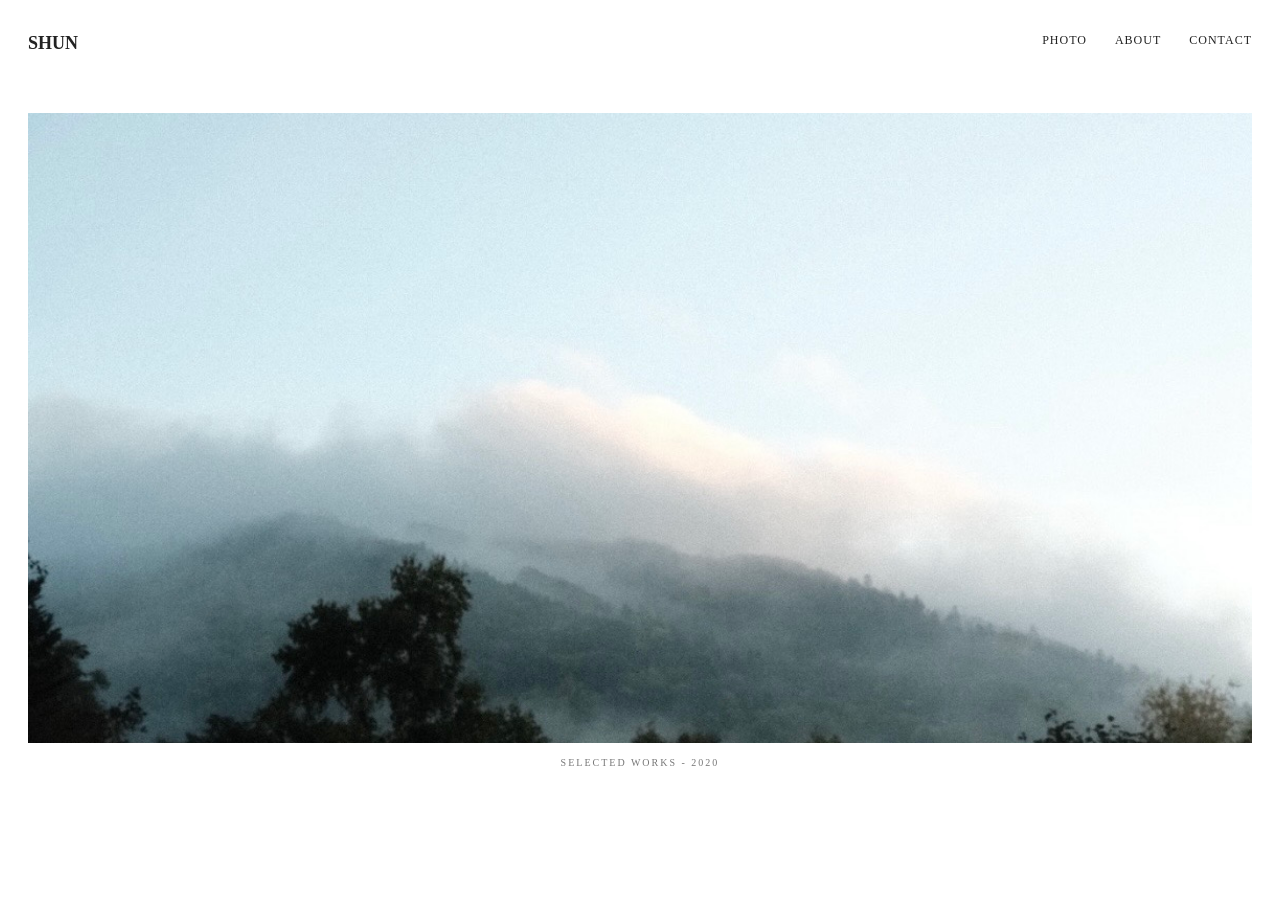
==== index.html @ 8231a7d6 "Add files via upload" ====
<!DOCTYPE html>
<html lang="ja">
<head>
    <meta charset="UTF-8">
    <meta name="viewport" content="width=device-width, initial-scale=1.0">
    <title>THANK YOU FOR WATCHING</title>
    <link rel="stylesheet" href="style.css">
</head>
<body>
    <div class="loading-screen">
        <p class="loading-logo">SHUN</p>
    </div>    
    <header class="header">
        <h2 class="logo">
            <a href="portfolio.html">SHUN</a>
        </h2>

        <nav class="nav">
            <a href="photo.html">PHOTO</a>
            <a href="about.html">ABOUT</a>
            <a href="contact.html">CONTACT</a>
        </nav>
    </header>
    <main>
        <section class="hero">
            <img src="images/main-photo.jpg" alt="風景の写真">
            <p class="hero-caption">SELECTED WORKS - 2020</p>
        </section>
    </main>
</body>
</html>
---- style.css ----
h1{
    color: #333;
    font-size: 30px;
    margin-bottom: 0.5em;
}

h2{
    color: #333;
    font-size: 18px;
    margin-bottom: 0.5em;
}

p{
    color: #1e1e1e;
    font-size: 15px;
    line-height: 1.5;
}

form{
    color:#1e1e1e;
    font-size: 15px;
}

header{
    display: flex;
    justify-content: space-between;
    align-items: center;
    padding: 10px 20px;
}

logo{
    font-size: 22px;
    font-weight: 500;
    margin: 0;
}

logo a{
    color: #222;
    text-decoration: none;
}

.logo a:visited{
    color: #222;
}

logo a:hover{
    color: #222;
}

.logo a:active{
    color: #222;
    text-decoration: none;
}

.logo a,
.logo a:link,
.logo a:visited,
.logo a:hover,
.logo a:active{
    text-decoration: none !important;
    color: #222;
}

.page-title{
    text-align: center;
    clip-path: inset(0 100% 0 0);
    animation: title-reveal 4s cubic-bezier(0,0.1,0.2,1) 0s forwards;
}

.loading-screen{
    position: fixed;
    inset: 0;
    z-index: 9999;
    display: flex;
    Justify-content: center;
    align-items: center;
    background: #fff;
    animation: loading-screen-hide 0.5s ease 1.8s forwards;
    pointer-events: none;
}

.loading-logo{
    margin: 0;
    color: #222;
    font-size: 22px;
    font-weight: 400;
    letter-spacing: 4px;
    opacity: 1;
    clip-path: inset(0 100% 0 0);
    animation: loading-logo-reveal 0.8s cubic-bezier(0,0.1,0.2,1) 0.1s forwards,
    loading-logo-fade-out 0.5s ease 1.3s forwards;
}

@keyframes loading-logo-reveal{
   from{
    clip-path: inset(0 100% 0 0)
   }
   to{
    clip-path: inset(0 0 0 0)
   }
}

@keyframes loading-screen-hide{
    to{
        opacity: 0;
        visibility: hidden;
    }
}

@keyframes title-reveal{
    0%{
        opacity: 0;
        clip-path: inset(0 100% 0 0);
    }
    1%{
        opacity: 1;
    }
    100%{
        opacity: 1;
        clip-path: inset(0 0 0 0);
    }
}

@keyframes loading-logo-fade-out{
    to{
        opacity: 0;
    }
}

@keyframes content-appear{
    from{
        opacity: 0;
    }

    to{
        opacity:1;
    }
}

main{
    text-align: center;
    opacity: 0;
    animation: content-appear 1.8s ease-out 0.2s both;
}

nav{
    display: flex;
    gap: 28px;
}

nav a{
    color: #222;
    text-decoration: none;
    font-size: 12px;
    letter-spacing: 1px;
    position: relative;
    text-decoration: none;
    transition: color 0.3s ease;
}

.nav a.active{
    color: #1976a1;
    font-weight: bold;
}

.nav a:hover{
    color:#1976a1;
}

.nav a::after{
    content: "";
    position: absolute;
    left: 0;
    bottom: -4px;
    width: 100%;
    height: 1px;
    background: currentColor;
    transform: scalex(0);
    transform-origin: left;
    transition: transform 0.3s ease;
}

.nav a:hover::after{
    transform: scalex(1);
}

.nav a.active::after{
    transform: scalex(1)
}

.hero{
    margin : 40px 20px;
}

.hero img{
    display: block;
    width: 100%;
    height: 70vh;
    object-fit: cover;
}

.hero-caption{
    margin-top: 12px;
    font-size: 10px;
    letter-spacing: 2px;
    color: #777;
}

@media(max-width: 600px){
    .header{
        padding: 20px;
    }
    .nav{
        gap: 12px;
    }
    .logo{
        font-size: 18px;
    }

    .nav a{
        font-size: 10px;
    }
}

.contact-page {
    margin-top: 30px;
}

.contact-intro {
    margin-top: 0;
    padding-top: 0;
}

.section-label {
    font-size: 11px;
    letter-spacing: 4px;
    color: #888;
    margin-bottom: 18px;
}

.contact-intro h2 {
    font-size: 42px;
    font-weight: 400;
    letter-spacing: 5px;
    margin-bottom: 25px;
}

.contact-intro > p:last-child {
    font-size: 13px;
    line-height: 2.2;
    color: #777;
}

.contact-form-area {
    max-width: 650px;
}

.form-group {
    margin-bottom: 35px;
}

.form-group label {
    display: block;
    font-size: 12px;
    letter-spacing: 2px;
    margin-bottom: 12px;
}

.form-group label span {
    font-size: 10px;
    letter-spacing: 0;
    color: #999;
    margin-left: 8px;
}

.form-group input,
.form-group textarea {
    box-sizing: border-box;
    width: 100%;
    padding: 16px 18px;
    border: 1px solid #ddd;
    background: #fafafa;
    font-family: inherit;
    font-size: 14px;
    color: #333;
    transition: border-color 0.3s, background-color 0.3s;
}

.form-group textarea {
    resize: vertical;
    line-height: 1.8;
}

.form-group input:focus,
.form-group textarea:focus {
    outline: none;
    border-color: #777;
    background: #fff;
}

.form-submit {
    width: 100%;
    padding: 20px;
    margin-top: 10px;
    border: 1px solid #222;
    background: #222;
    color: #fff;
    font-family: inherit;
    font-size: 12px;
    letter-spacing: 3px;
    cursor: pointer;
    transition: background-color 0.3s, color 0.3s;
}

.form-submit span {
    margin-left: 12px;
}

.form-submit:hover {
    background: #fff;
    color: #222;
}

@media (max-width: 600px) {
    .contact-page {
        padding: 10px 22px 80px;
    }

    .contact-intro {
        margin-bottom: 45px;
    }

    .contact-intro h2 {
        font-size: 34px;
    }

    .form-group {
        margin-bottom: 28px;
    }

    .form-group input,
    .form-group textarea {
        font-size: 16px;
    }
}

@media(prefers-reduced-motion: reduce){
    main{
        animation: none;
        opacity: 1;
    }
}

@media(min-width: 601px){
    .contact-page{
        max-width: 900px;
        margin-left: auto;
        margin-right: auto;
    }

    .contact-form-area{
        max-width: 750px;
        margin-left: auto;
        margin-right: auto;
    }
}

@media(max-width: 600px){
    body:has(.contact-page) .page-title{
        margin-bottom: 0;
        padding-bottom: 0;
    }

    body:has(.contact-page) .contact-page{
        margin-top: 0;
        padding-top: 0;
    }
}
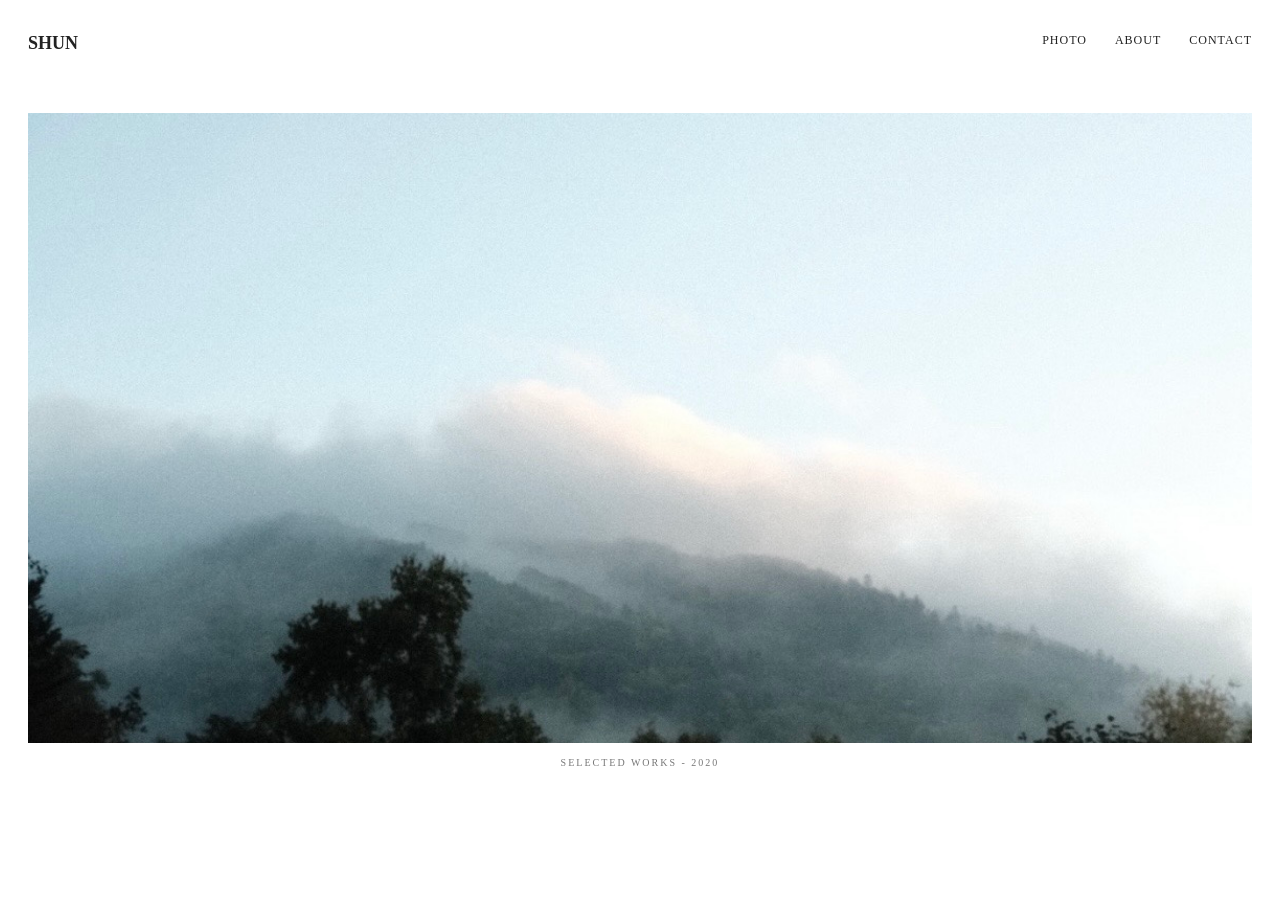
==== commit 8be7768d: "Add files via upload" ====
--- a/index.html
+++ b/index.html
@@ -4,9 +4,61 @@
     <meta charset="UTF-8">
     <meta name="viewport" content="width=device-width, initial-scale=1.0">
     <title>THANK YOU FOR WATCHING</title>
+    <style>
+        html:has(.loading-screen),
+        html:has(.loading-screen) *{
+            cursor: none !important;
+        }
+        .custom-cursor{
+            display: none !important;
+        }
+    </style>
     <link rel="stylesheet" href="style.css">
 </head>
 <body>
+    <div class="custom-cursor"></div>
+  <script>
+document.addEventListener("DOMContentLoaded", () => {
+    const cursor = document.querySelector(".custom-cursor");
+    const loadingScreen = document.querySelector(".loading-screen");
+    if (loadingScreen) {
+        document.documentElement.classList.add("is-loading");
+        document.body.classList.add("is-loading");
+    }
+    if (!cursor) return;
+    cursor.style.display = "none";
+    document.addEventListener("mousemove", (event) => {
+        cursor.style.left = `${event.clientX}px`;
+        cursor.style.top = `${event.clientY}px`;
+
+        if (!document.documentElement.classList.contains("is-loading")) {
+            cursor.style.display = "block";
+        } else {
+            cursor.style.display = "none";
+        }
+    });
+    if (loadingScreen) {
+        loadingScreen.addEventListener("animationend", (event) => {
+            if (event.animationName === "loading-screen-hide") {
+                document.documentElement.classList.remove("is-loading");
+                document.body.classList.remove("is-loading");
+            }
+        });
+    }
+    const targets = document.querySelectorAll(
+        "a, button, input, textarea"
+    );
+    targets.forEach((target) => {
+        target.addEventListener("mouseenter", () => {
+            cursor.classList.add("is-hover");
+        });
+
+        target.addEventListener("mouseleave", () => {
+            cursor.classList.remove("is-hover");
+        });
+    });
+});
+</script>
     <div class="loading-screen">
         <p class="loading-logo">SHUN</p>
     </div>    
@@ -14,7 +66,6 @@
         <h2 class="logo">
             <a href="portfolio.html">SHUN</a>
         </h2>
-
         <nav class="nav">
             <a href="photo.html">PHOTO</a>
             <a href="about.html">ABOUT</a>
--- a/style.css
+++ b/style.css
@@ -64,7 +64,7 @@
 .page-title{
     text-align: center;
     clip-path: inset(0 100% 0 0);
-    animation: title-reveal 4s cubic-bezier(0,0.1,0.2,1) 0s forwards;
+    animation: title-reveal 2s cubic-bezier(0,0.1,0.2,1) 1.8s forwards;
 }
 
 .loading-screen{
@@ -375,4 +375,76 @@
         margin-top: 0;
         padding-top: 0;
     }
+}
+
+@media (hover: hover) and (pointer: fine){
+    body{
+        cursor: none;
+    }
+    
+    html,
+    body,
+    a,
+    button,
+    input,
+    textarea{
+    cursor: none !important;
+    }
+
+    .custom-cursor{
+    position: fixed;
+    top: 0;
+    left: 0;
+    width: 12px;
+    height: 12px;
+    background: #222;
+    border-radius: 50%;
+    pointer-events: none;
+    z-index: 10000;
+    transform: translate(-50%,-50%);
+    transition:
+    width 0.25s ease,
+    height 0.25s ease,
+    background-color 0.25s ease; 
+    }
+
+.custom-cursor.is-hover{
+    width: 32px;
+    height: 32px;
+    background: rgba(34,34,34,0.15);
+    }
+}
+
+body.is-loading,
+body.is-loading *{
+    cursor: none !important;
+}
+
+body.is-loading .custom-cursor{
+    display: none !important;
+    visibility: hidden !important
+}
+
+html.is-loading .custom-cursor,
+body.is-loading .custom-cursor{
+    display: none !important;
+}
+
+@media (hover: none),(pointer: coarce){
+    .custom-curso{
+        display: none;
+    }
+}
+
+html.is-loading,
+html.is-loading *,
+body.is-loading,
+body.is-loading *{
+    cursor: none !important;
+}
+
+html.is-loading .custom-cursor,
+body.is-loading .custom-cursor{
+    display: none !important;
+    visibility: hidden !important;
 }
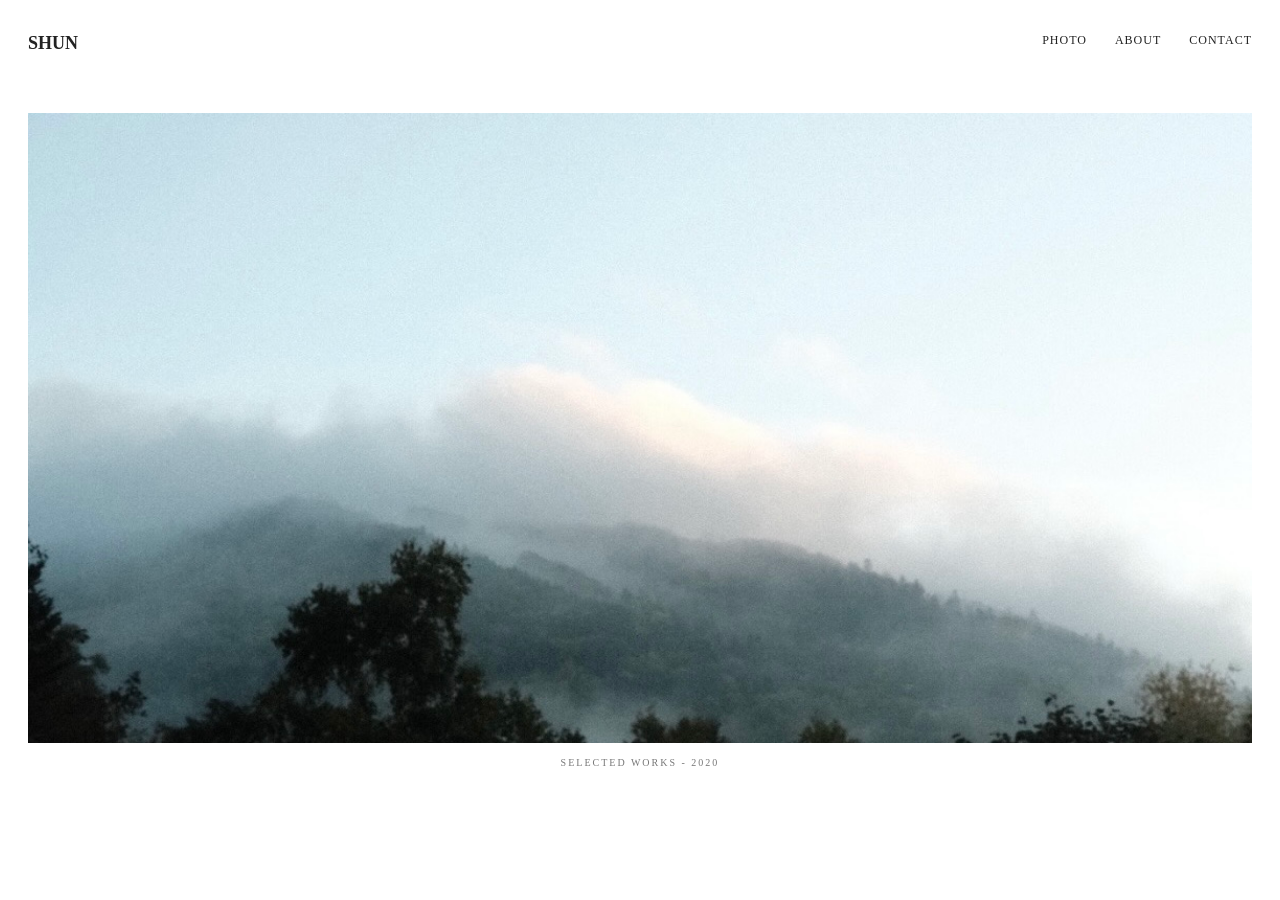
==== commit 59e26c93: "Add files via upload" ====
--- a/index.html
+++ b/index.html
@@ -1,65 +1,78 @@
 <!DOCTYPE html>
-<html lang="ja">
+<html lang="ja" class=""is-loading>
 <head>
     <meta charset="UTF-8">
     <meta name="viewport" content="width=device-width, initial-scale=1.0">
     <title>THANK YOU FOR WATCHING</title>
-    <style>
-        html:has(.loading-screen),
-        html:has(.loading-screen) *{
-            cursor: none !important;
-        }
-        .custom-cursor{
-            display: none !important;
-        }
-    </style>
+
     <link rel="stylesheet" href="style.css">
 </head>
 <body>
     <div class="custom-cursor"></div>
-  <script>
+
+<script>
 document.addEventListener("DOMContentLoaded", () => {
     const cursor = document.querySelector(".custom-cursor");
     const loadingScreen = document.querySelector(".loading-screen");
-    if (loadingScreen) {
+
+    let loading = Boolean(loadingScreen);
+
+    if (loading) {
         document.documentElement.classList.add("is-loading");
         document.body.classList.add("is-loading");
     }
-    if (!cursor) return;
-    cursor.style.display = "none";
+
+    if (cursor) {
+        cursor.style.display = "none";
+    }
+
+    const finishLoading = () => {
+        if (!loading) return;
+
+        loading = false;
+
+        document.documentElement.classList.remove("is-loading");
+        document.body.classList.remove("is-loading");
+    };
+
+    if (loadingScreen) {
+        loadingScreen.addEventListener("animationend", (event) => {
+            if (
+                event.target === loadingScreen &&
+                event.animationName === "loading-screen-hide"
+            ) {
+                finishLoading();
+            }
+        });
+
+        window.setTimeout(finishLoading, 2500);
+    }
+
     document.addEventListener("mousemove", (event) => {
+        if (!cursor) return;
+
         cursor.style.left = `${event.clientX}px`;
         cursor.style.top = `${event.clientY}px`;
+        cursor.style.display = loading ? "none" : "block";
+    });
 
-        if (!document.documentElement.classList.contains("is-loading")) {
-            cursor.style.display = "block";
-        } else {
-            cursor.style.display = "none";
-        }
-    });
-    if (loadingScreen) {
-        loadingScreen.addEventListener("animationend", (event) => {
-            if (event.animationName === "loading-screen-hide") {
-                document.documentElement.classList.remove("is-loading");
-                document.body.classList.remove("is-loading");
-            }
-        });
-    }
-    const targets = document.querySelectorAll(
-        "a, button, input, textarea"
-    );
-    targets.forEach((target) => {
+    document.querySelectorAll(
+        "a, button, input, textarea, select"
+    ).forEach((target) => {
         target.addEventListener("mouseenter", () => {
+            if (!cursor || loading) return;
             cursor.classList.add("is-hover");
         });
 
         target.addEventListener("mouseleave", () => {
+            if (!cursor) return;
             cursor.classList.remove("is-hover");
         });
     });
 });
 </script>
-    <div class="loading-screen">
+
+        <div class="loading-screen">
         <p class="loading-logo">SHUN</p>
     </div>    
     <header class="header">
--- a/style.css
+++ b/style.css
@@ -377,74 +377,58 @@
     }
 }
 
-@media (hover: hover) and (pointer: fine){
-    body{
-        cursor: none;
-    }
-    
+
+@media (hover: hover) and (pointer: fine) {
     html,
     body,
-    a,
-    button,
-    input,
-    textarea{
-    cursor: none !important;
-    }
-
-    .custom-cursor{
-    position: fixed;
-    top: 0;
-    left: 0;
-    width: 12px;
-    height: 12px;
-    background: #222;
-    border-radius: 50%;
-    pointer-events: none;
-    z-index: 10000;
-    transform: translate(-50%,-50%);
-    transition:
-    width 0.25s ease,
-    height 0.25s ease,
-    background-color 0.25s ease; 
-    }
-
-.custom-cursor.is-hover{
-    width: 32px;
-    height: 32px;
-    background: rgba(34,34,34,0.15);
-    }
-}
-
-body.is-loading,
-body.is-loading *{
-    cursor: none !important;
-}
-
-body.is-loading .custom-cursor{
-    display: none !important;
-    visibility: hidden !important
-}
-
-html.is-loading .custom-cursor,
-body.is-loading .custom-cursor{
-    display: none !important;
-}
-
-@media (hover: none),(pointer: coarce){
-    .custom-curso{
-        display: none;
+    body a,
+    body button,
+    body input,
+    body textarea,
+    body select,
+    body label {
+        cursor: none !important;
+    }
+
+    .custom-cursor {
+        position: fixed;
+        top: 0;
+        left: 0;
+        width: 12px;
+        height: 12px;
+        background: #222;
+        border-radius: 50%;
+        pointer-events: none;
+        z-index: 10000;
+        transform: translate(-50%, -50%);
+        transition:
+            width 0.25s ease,
+            height 0.25s ease,
+            background-color 0.25s ease;
+    }
+
+    .custom-cursor.is-hover {
+        width: 32px;
+        height: 32px;
+        background: rgba(34, 34, 34, 0.15);
     }
 }
 
 html.is-loading,
 html.is-loading *,
 body.is-loading,
-body.is-loading *{
+body.is-loading * {
     cursor: none !important;
 }
 
 html.is-loading .custom-cursor,
-body.is-loading .custom-cursor{
+body.is-loading .custom-cursor {
     display: none !important;
     visibility: hidden !important;
+}
+
+@media (hover: none), (pointer: coarse) {
+    .custom-cursor {
+        display: none !important;
+    }
 }
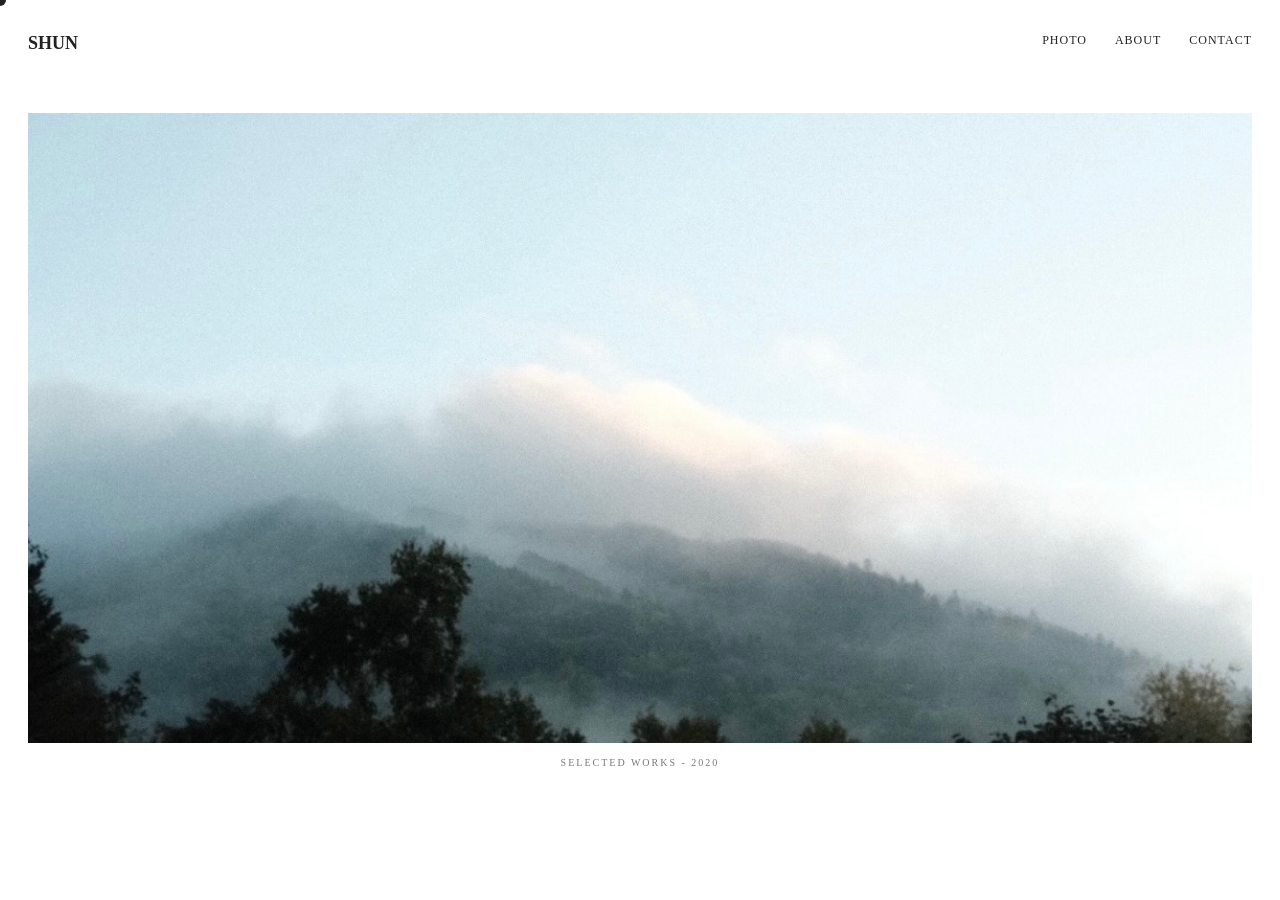
==== commit 6011b8ea: "Add files via upload" ====
--- a/index.html
+++ b/index.html
@@ -1,75 +1,109 @@
 <!DOCTYPE html>
-<html lang="ja" class=""is-loading>
+<html lang="ja" class="is-loading custom-cursor-enabled">
 <head>
     <meta charset="UTF-8">
     <meta name="viewport" content="width=device-width, initial-scale=1.0">
     <title>THANK YOU FOR WATCHING</title>
-
+<style>
+    html.is-loading,
+    html.is-loading * {
+        cursor: none !important;
+    }
+</style>
     <link rel="stylesheet" href="style.css">
 </head>
 <body>
     <div class="custom-cursor"></div>
 
+
 <script>
-document.addEventListener("DOMContentLoaded", () => {
-    const cursor = document.querySelector(".custom-cursor");
-    const loadingScreen = document.querySelector(".loading-screen");
+(() => {
+    function startCursor() {
+        const cursor = document.querySelector(".custom-cursor");
+        const loadingScreen = document.querySelector(".loading-screen");
 
-    let loading = Boolean(loadingScreen);
+        let loading = Boolean(loadingScreen);
+        let hasMousePosition = false;
 
-    if (loading) {
-        document.documentElement.classList.add("is-loading");
-        document.body.classList.add("is-loading");
-    }
+        let mouseX = 0;
+        let mouseY = 0;
 
-    if (cursor) {
-        cursor.style.display = "none";
-    }
+        // 初期状態から通常カーソルを隠す
+        document.documentElement.classList.add("custom-cursor-enabled");
 
-    const finishLoading = () => {
-        if (!loading) return;
+        if (loading) {
+            document.documentElement.classList.add("is-loading");
+            document.body.classList.add("is-loading");
+        }
 
-        loading = false;
+        const finishLoading = () => {
+            if (!loading) return;
 
-        document.documentElement.classList.remove("is-loading");
-        document.body.classList.remove("is-loading");
-    };
+            loading = false;
 
-    if (loadingScreen) {
-        loadingScreen.addEventListener("animationend", (event) => {
-            if (
-                event.target === loadingScreen &&
-                event.animationName === "loading-screen-hide"
-            ) {
-                finishLoading();
+            document.documentElement.classList.remove("is-loading");
+            document.body.classList.remove("is-loading");
+
+            // ローディング中に取得した位置があれば即座に表示
+            if (cursor && hasMousePosition) {
+                cursor.style.left = mouseX + "px";
+                cursor.style.top = mouseY + "px";
+                cursor.style.display = "block";
+            }
+        };
+
+        if (loadingScreen) {
+            loadingScreen.addEventListener("animationend", (event) => {
+                if (
+                    event.target === loadingScreen &&
+                    event.animationName === "loading-screen-hide"
+                ) {
+                    finishLoading();
+                }
+            });
+
+            // アニメーションが発火しない場合の保険
+            window.setTimeout(finishLoading, 2500);
+        }
+
+        document.addEventListener("mousemove", (event) => {
+            mouseX = event.clientX;
+            mouseY = event.clientY;
+            hasMousePosition = true;
+
+            if (!cursor) return;
+
+            cursor.style.left = mouseX + "px";
+            cursor.style.top = mouseY + "px";
+
+            if (!loading) {
+                cursor.style.display = "block";
             }
         });
 
-        window.setTimeout(finishLoading, 2500);
+        document.querySelectorAll(
+            "a, button, input, textarea, select"
+        ).forEach((target) => {
+            target.addEventListener("mouseenter", () => {
+                if (!cursor || loading) return;
+                cursor.classList.add("is-hover");
+            });
+
+            target.addEventListener("mouseleave", () => {
+                if (!cursor) return;
+                cursor.classList.remove("is-hover");
+            });
+        });
     }
 
-    document.addEventListener("mousemove", (event) => {
-        if (!cursor) return;
-
-        cursor.style.left = `${event.clientX}px`;
-        cursor.style.top = `${event.clientY}px`;
-        cursor.style.display = loading ? "none" : "block";
-    });
-
-    document.querySelectorAll(
-        "a, button, input, textarea, select"
-    ).forEach((target) => {
-        target.addEventListener("mouseenter", () => {
-            if (!cursor || loading) return;
-            cursor.classList.add("is-hover");
+    if (document.readyState === "loading") {
+        document.addEventListener("DOMContentLoaded", startCursor, {
+            once: true
         });
-
-        target.addEventListener("mouseleave", () => {
-            if (!cursor) return;
-            cursor.classList.remove("is-hover");
-        });
-    });
-});
+    } else {
+        startCursor();
+    }
+})();
 </script>
 
         <div class="loading-screen">
--- a/style.css
+++ b/style.css
@@ -378,15 +378,13 @@
 }
 
 
+
+/* カスタムカーソル使用時は通常の矢印を隠す */
 @media (hover: hover) and (pointer: fine) {
-    html,
-    body,
-    body a,
-    body button,
-    body input,
-    body textarea,
-    body select,
-    body label {
+    html.custom-cursor-enabled,
+    html.custom-cursor-enabled *,
+    body.custom-cursor-enabled,
+    body.custom-cursor-enabled * {
         cursor: none !important;
     }
 
@@ -414,21 +412,16 @@
     }
 }
 
-html.is-loading,
-html.is-loading *,
-body.is-loading,
-body.is-loading * {
-    cursor: none !important;
-}
-
+/* ローディング中は黒い丸を隠す */
 html.is-loading .custom-cursor,
 body.is-loading .custom-cursor {
     display: none !important;
     visibility: hidden !important;
 }
 
+/* タッチ端末ではカスタムカーソルを使用しない */
 @media (hover: none), (pointer: coarse) {
     .custom-cursor {
         display: none !important;
     }
-}+}
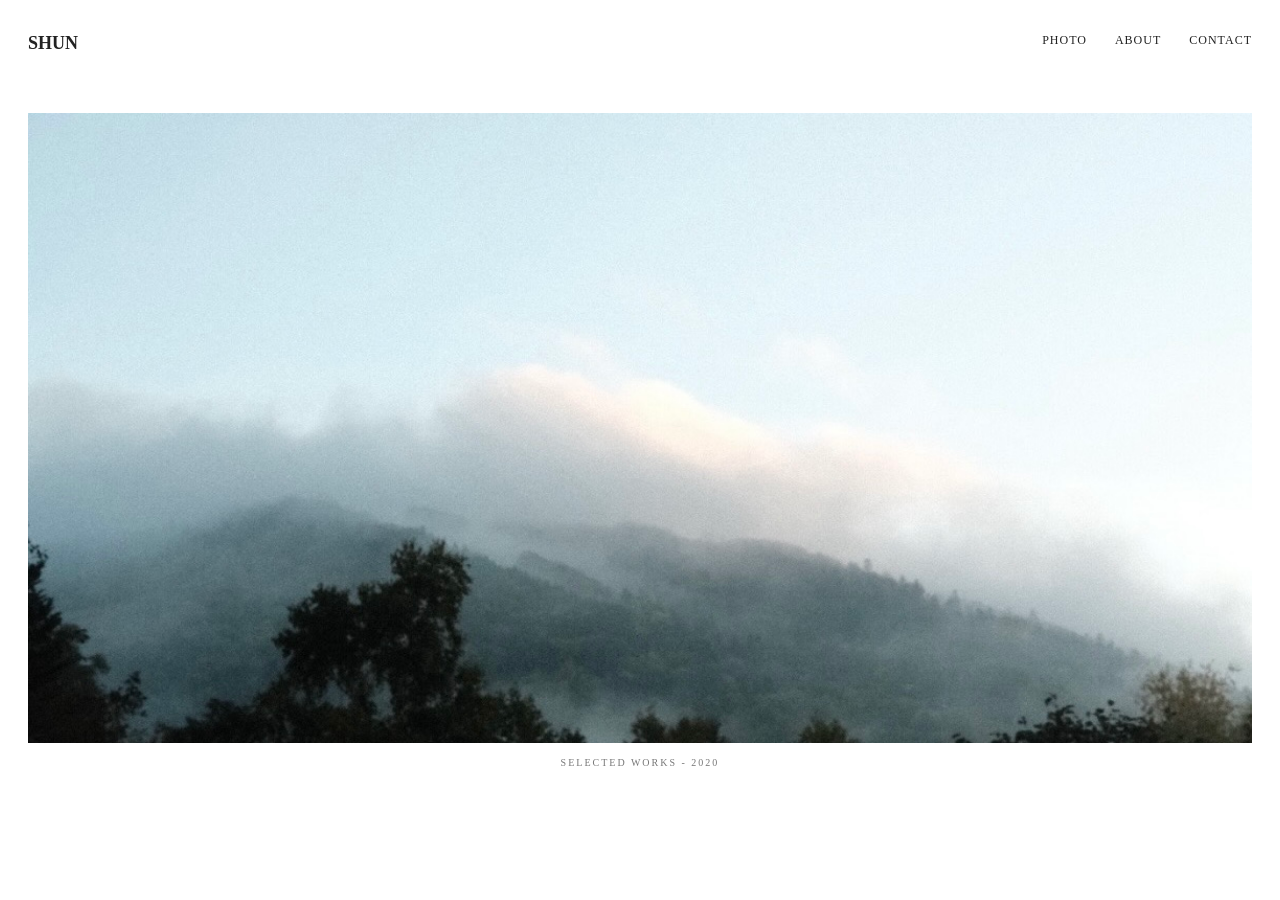
==== commit 60207d9c: "Add files via upload" ====
--- a/index.html
+++ b/index.html
@@ -14,44 +14,31 @@
 </head>
 <body>
     <div class="custom-cursor"></div>
-
-
 <script>
 (() => {
     function startCursor() {
         const cursor = document.querySelector(".custom-cursor");
         const loadingScreen = document.querySelector(".loading-screen");
-
         let loading = Boolean(loadingScreen);
         let hasMousePosition = false;
-
         let mouseX = 0;
         let mouseY = 0;
-
-        // 初期状態から通常カーソルを隠す
         document.documentElement.classList.add("custom-cursor-enabled");
-
         if (loading) {
             document.documentElement.classList.add("is-loading");
             document.body.classList.add("is-loading");
         }
-
         const finishLoading = () => {
             if (!loading) return;
-
             loading = false;
-
             document.documentElement.classList.remove("is-loading");
             document.body.classList.remove("is-loading");
-
-            // ローディング中に取得した位置があれば即座に表示
             if (cursor && hasMousePosition) {
                 cursor.style.left = mouseX + "px";
                 cursor.style.top = mouseY + "px";
                 cursor.style.display = "block";
             }
         };
-
         if (loadingScreen) {
             loadingScreen.addEventListener("animationend", (event) => {
                 if (
@@ -61,18 +48,13 @@
                     finishLoading();
                 }
             });
-
-            // アニメーションが発火しない場合の保険
             window.setTimeout(finishLoading, 2500);
         }
-
         document.addEventListener("mousemove", (event) => {
             mouseX = event.clientX;
             mouseY = event.clientY;
             hasMousePosition = true;
-
             if (!cursor) return;
-
             cursor.style.left = mouseX + "px";
             cursor.style.top = mouseY + "px";
 
@@ -80,7 +62,6 @@
                 cursor.style.display = "block";
             }
         });
-
         document.querySelectorAll(
             "a, button, input, textarea, select"
         ).forEach((target) => {
@@ -95,7 +76,6 @@
             });
         });
     }
-
     if (document.readyState === "loading") {
         document.addEventListener("DOMContentLoaded", startCursor, {
             once: true
@@ -105,10 +85,11 @@
     }
 })();
 </script>
-
-        <div class="loading-screen">
+<div class="loading-screen">
+    <div class="loading-logo-wrap">
         <p class="loading-logo">SHUN</p>
-    </div>    
+    </div>
+</div>
     <header class="header">
         <h2 class="logo">
             <a href="portfolio.html">SHUN</a>
--- a/style.css
+++ b/style.css
@@ -79,25 +79,41 @@
     pointer-events: none;
 }
 
-.loading-logo{
+.loading-logo-wrap {
+    width: 0;
+    overflow: hidden;
+    white-space: nowrap;
+    animation: loading-logo-reveal 0.8s cubic-bezier(0.22, 1, 0.36, 1) 0.1s forwards;
+}
+
+.loading-logo {
+    width: max-content;
     margin: 0;
     color: #222;
     font-size: 22px;
     font-weight: 400;
     letter-spacing: 4px;
+    white-space: nowrap;
     opacity: 1;
-    clip-path: inset(0 100% 0 0);
-    animation: loading-logo-reveal 0.8s cubic-bezier(0,0.1,0.2,1) 0.1s forwards,
-    loading-logo-fade-out 0.5s ease 1.3s forwards;
-}
-
-@keyframes loading-logo-reveal{
-   from{
-    clip-path: inset(0 100% 0 0)
-   }
-   to{
-    clip-path: inset(0 0 0 0)
-   }
+    animation: loading-logo-fade-out 0.5s ease 1.3s forwards;
+}
+
+@keyframes loading-logo-reveal {
+    from {
+        width: 0;
+    }
+    to {
+        width: 100px;
+    }
+}
+
+@keyframes loading-logo-fade-out {
+    from {
+        opacity: 1;
+    }
+    to {
+        opacity: 0;
+    }
 }
 
 @keyframes loading-screen-hide{
@@ -121,12 +137,6 @@
     }
 }
 
-@keyframes loading-logo-fade-out{
-    to{
-        opacity: 0;
-    }
-}
-
 @keyframes content-appear{
     from{
         opacity: 0;
@@ -140,7 +150,7 @@
 main{
     text-align: center;
     opacity: 0;
-    animation: content-appear 1.8s ease-out 0.2s both;
+    animation: content-appear 1.8s ease-out 2s both;
 }
 
 nav{
@@ -379,7 +389,8 @@
 
 
 
-/* カスタムカーソル使用時は通常の矢印を隠す */
+
+/* カスタムカーソル：マウス操作が可能な端末のみ */
 @media (hover: hover) and (pointer: fine) {
     html.custom-cursor-enabled,
     html.custom-cursor-enabled *,
@@ -399,6 +410,7 @@
         pointer-events: none;
         z-index: 10000;
         transform: translate(-50%, -50%);
+        display: none;
         transition:
             width 0.25s ease,
             height 0.25s ease,
@@ -410,13 +422,13 @@
         height: 32px;
         background: rgba(34, 34, 34, 0.15);
     }
-}
-
-/* ローディング中は黒い丸を隠す */
-html.is-loading .custom-cursor,
-body.is-loading .custom-cursor {
-    display: none !important;
-    visibility: hidden !important;
+
+    /* ローディング中はカスタムカーソルを隠す */
+    html.is-loading .custom-cursor,
+    body.is-loading .custom-cursor {
+        display: none !important;
+        visibility: hidden !important;
+    }
 }
 
 /* タッチ端末ではカスタムカーソルを使用しない */
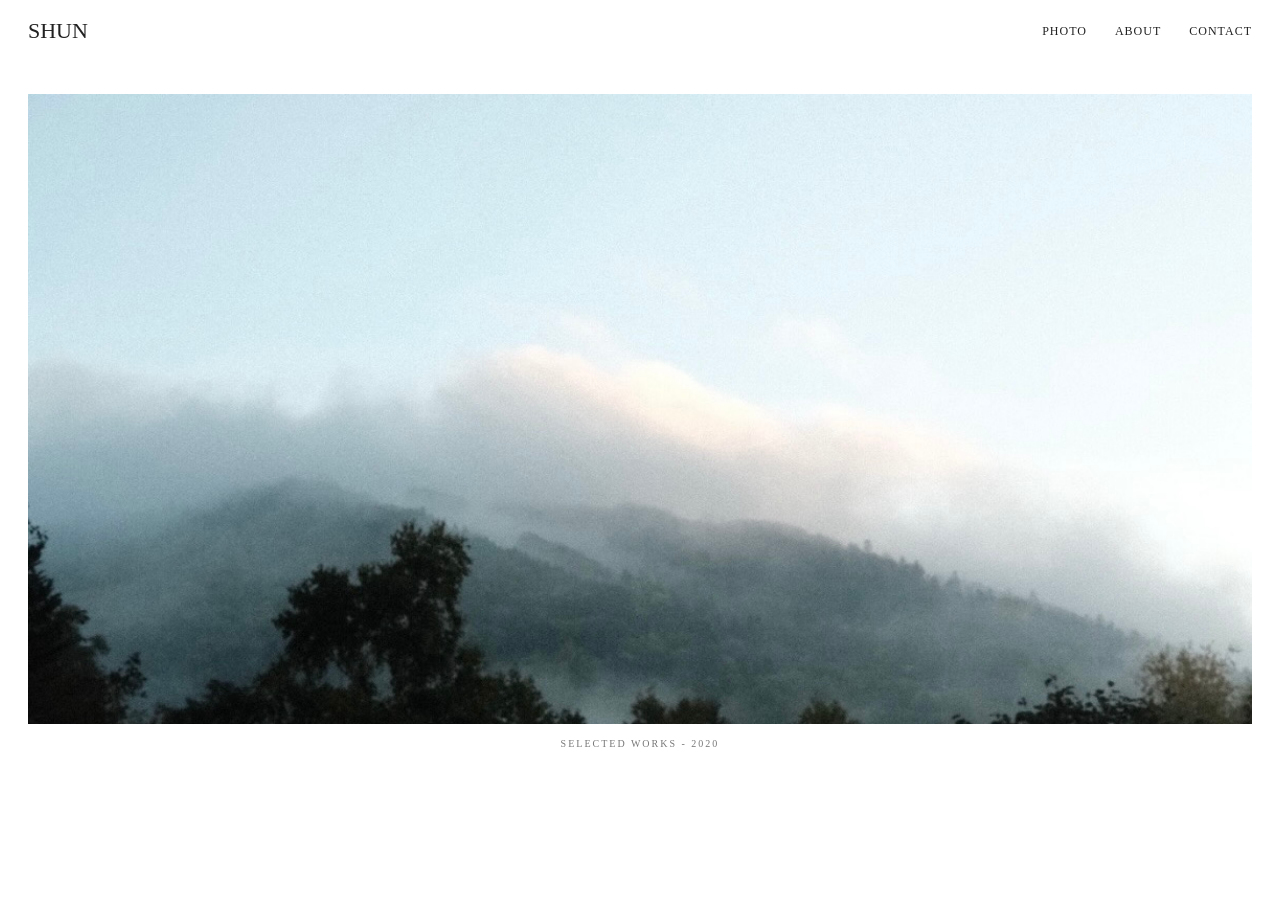
==== commit bf6fb9d3: "Add files via upload" ====
--- a/index.html
+++ b/index.html
@@ -3,103 +3,42 @@
 <head>
     <meta charset="UTF-8">
     <meta name="viewport" content="width=device-width, initial-scale=1.0">
+
     <title>THANK YOU FOR WATCHING</title>
-<style>
-    html.is-loading,
-    html.is-loading * {
-        cursor: none !important;
-    }
-</style>
+
+    <!-- ローディング中の通常カーソル非表示 -->
+    <style>
+        html.is-loading,
+        html.is-loading * {
+            cursor: none !important;
+        }
+    </style>
+
     <link rel="stylesheet" href="style.css">
+    <script src="common.js" defer></script>
 </head>
+
 <body>
     <div class="custom-cursor"></div>
-<script>
-(() => {
-    function startCursor() {
-        const cursor = document.querySelector(".custom-cursor");
-        const loadingScreen = document.querySelector(".loading-screen");
-        let loading = Boolean(loadingScreen);
-        let hasMousePosition = false;
-        let mouseX = 0;
-        let mouseY = 0;
-        document.documentElement.classList.add("custom-cursor-enabled");
-        if (loading) {
-            document.documentElement.classList.add("is-loading");
-            document.body.classList.add("is-loading");
-        }
-        const finishLoading = () => {
-            if (!loading) return;
-            loading = false;
-            document.documentElement.classList.remove("is-loading");
-            document.body.classList.remove("is-loading");
-            if (cursor && hasMousePosition) {
-                cursor.style.left = mouseX + "px";
-                cursor.style.top = mouseY + "px";
-                cursor.style.display = "block";
-            }
-        };
-        if (loadingScreen) {
-            loadingScreen.addEventListener("animationend", (event) => {
-                if (
-                    event.target === loadingScreen &&
-                    event.animationName === "loading-screen-hide"
-                ) {
-                    finishLoading();
-                }
-            });
-            window.setTimeout(finishLoading, 2500);
-        }
-        document.addEventListener("mousemove", (event) => {
-            mouseX = event.clientX;
-            mouseY = event.clientY;
-            hasMousePosition = true;
-            if (!cursor) return;
-            cursor.style.left = mouseX + "px";
-            cursor.style.top = mouseY + "px";
 
-            if (!loading) {
-                cursor.style.display = "block";
-            }
-        });
-        document.querySelectorAll(
-            "a, button, input, textarea, select"
-        ).forEach((target) => {
-            target.addEventListener("mouseenter", () => {
-                if (!cursor || loading) return;
-                cursor.classList.add("is-hover");
-            });
+    <div class="loading-screen">
+        <div class="loading-logo-wrap">
+            <p class="loading-logo">SHUN</p>
+        </div>
+    </div>
 
-            target.addEventListener("mouseleave", () => {
-                if (!cursor) return;
-                cursor.classList.remove("is-hover");
-            });
-        });
-    }
-    if (document.readyState === "loading") {
-        document.addEventListener("DOMContentLoaded", startCursor, {
-            once: true
-        });
-    } else {
-        startCursor();
-    }
-})();
-</script>
-<div class="loading-screen">
-    <div class="loading-logo-wrap">
-        <p class="loading-logo">SHUN</p>
-    </div>
-</div>
     <header class="header">
         <h2 class="logo">
             <a href="portfolio.html">SHUN</a>
         </h2>
+
         <nav class="nav">
             <a href="photo.html">PHOTO</a>
             <a href="about.html">ABOUT</a>
             <a href="contact.html">CONTACT</a>
         </nav>
     </header>
+
     <main>
         <section class="hero">
             <img src="images/main-photo.jpg" alt="風景の写真">
--- a/style.css
+++ b/style.css
@@ -1,78 +1,117 @@
-h1{
+
+/*基本設定*/
+h1 {
     color: #333;
     font-size: 30px;
     margin-bottom: 0.5em;
 }
 
-h2{
+h2 {
     color: #333;
     font-size: 18px;
     margin-bottom: 0.5em;
 }
 
-p{
+p {
     color: #1e1e1e;
     font-size: 15px;
     line-height: 1.5;
 }
 
-form{
-    color:#1e1e1e;
+form {
+    color: #1e1e1e;
     font-size: 15px;
 }
 
-header{
+
+/*ヘッダー・ロゴ*/
+header {
     display: flex;
     justify-content: space-between;
     align-items: center;
     padding: 10px 20px;
 }
 
-logo{
+.logo {
     font-size: 22px;
     font-weight: 500;
     margin: 0;
-}
-
-logo a{
-    color: #222;
-    text-decoration: none;
-}
-
-.logo a:visited{
-    color: #222;
-}
-
-logo a:hover{
-    color: #222;
-}
-
-.logo a:active{
-    color: #222;
-    text-decoration: none;
 }
 
 .logo a,
 .logo a:link,
 .logo a:visited,
 .logo a:hover,
-.logo a:active{
+.logo a:active {
+    color: #222;
     text-decoration: none !important;
+}
+
+
+/*ナビゲーション*/
+nav {
+    display: flex;
+    gap: 28px;
+}
+
+nav a {
+    position: relative;
     color: #222;
-}
-
-.page-title{
+    font-size: 12px;
+    letter-spacing: 1px;
+    text-decoration: none;
+    transition: color 0.3s ease;
+}
+
+.nav a.active {
+    color: #1976a1;
+    font-weight: bold;
+}
+
+.nav a:hover {
+    color: #1976a1;
+}
+
+.nav a::after {
+    content: "";
+    position: absolute;
+    left: 0;
+    bottom: -4px;
+    width: 100%;
+    height: 1px;
+    background: currentColor;
+    transform: scaleX(0);
+    transform-origin: left;
+    transition: transform 0.3s ease;
+}
+
+.nav a:hover::after,
+.nav a.active::after {
+    transform: scaleX(1);
+}
+
+
+/*ページタイトル*/
+.page-title {
     text-align: center;
     clip-path: inset(0 100% 0 0);
-    animation: title-reveal 2s cubic-bezier(0,0.1,0.2,1) 1.8s forwards;
-}
-
-.loading-screen{
+    animation: title-reveal 2s cubic-bezier(0, 0.1, 0.2, 1) 1.8s forwards;
+}
+
+
+/*ローディング画面*/
+/*ローディング中の通常カーソル非表示*/
+html.is-loading,
+html.is-loading * {
+    cursor: none !important;
+}
+
+.loading-screen {
     position: fixed;
     inset: 0;
     z-index: 9999;
     display: flex;
-    Justify-content: center;
+    justify-content: center;
     align-items: center;
     background: #fff;
     animation: loading-screen-hide 0.5s ease 1.8s forwards;
@@ -98,191 +137,93 @@
     animation: loading-logo-fade-out 0.5s ease 1.3s forwards;
 }
 
-@keyframes loading-logo-reveal {
-    from {
-        width: 0;
-    }
-    to {
-        width: 100px;
-    }
-}
-
-@keyframes loading-logo-fade-out {
-    from {
-        opacity: 1;
-    }
-    to {
-        opacity: 0;
-    }
-}
-
-@keyframes loading-screen-hide{
-    to{
-        opacity: 0;
-        visibility: hidden;
-    }
-}
-
-@keyframes title-reveal{
-    0%{
-        opacity: 0;
-        clip-path: inset(0 100% 0 0);
-    }
-    1%{
-        opacity: 1;
-    }
-    100%{
-        opacity: 1;
-        clip-path: inset(0 0 0 0);
-    }
-}
-
-@keyframes content-appear{
-    from{
-        opacity: 0;
-    }
-
-    to{
-        opacity:1;
-    }
-}
-
-main{
+
+/*メインコンテンツ共通*/
+main {
     text-align: center;
     opacity: 0;
     animation: content-appear 1.8s ease-out 2s both;
 }
 
-nav{
-    display: flex;
-    gap: 28px;
-}
-
-nav a{
-    color: #222;
-    text-decoration: none;
-    font-size: 12px;
-    letter-spacing: 1px;
-    position: relative;
-    text-decoration: none;
-    transition: color 0.3s ease;
-}
-
-.nav a.active{
-    color: #1976a1;
-    font-weight: bold;
-}
-
-.nav a:hover{
-    color:#1976a1;
-}
-
-.nav a::after{
-    content: "";
-    position: absolute;
-    left: 0;
-    bottom: -4px;
-    width: 100%;
-    height: 1px;
-    background: currentColor;
-    transform: scalex(0);
-    transform-origin: left;
-    transition: transform 0.3s ease;
-}
-
-.nav a:hover::after{
-    transform: scalex(1);
-}
-
-.nav a.active::after{
-    transform: scalex(1)
-}
-
-.hero{
-    margin : 40px 20px;
-}
-
-.hero img{
+
+/*トップページ・メイン写真*/
+.hero {
+    margin: 40px 20px;
+}
+
+.hero img {
     display: block;
     width: 100%;
     height: 70vh;
     object-fit: cover;
 }
 
-.hero-caption{
+.hero-caption {
     margin-top: 12px;
     font-size: 10px;
     letter-spacing: 2px;
     color: #777;
 }
 
-@media(max-width: 600px){
-    .header{
-        padding: 20px;
-    }
-    .nav{
-        gap: 12px;
-    }
-    .logo{
-        font-size: 18px;
-    }
-
-    .nav a{
-        font-size: 10px;
-    }
-}
-
+
+/*CONTACTページ*/
+/*ページ全体*/
 .contact-page {
     margin-top: 30px;
 }
 
+/*お問い合わせの説明部分*/
 .contact-intro {
     margin-top: 0;
     padding-top: 0;
 }
 
 .section-label {
+    margin-bottom: 18px;
+    color: #888;
     font-size: 11px;
     letter-spacing: 4px;
-    color: #888;
-    margin-bottom: 18px;
 }
 
 .contact-intro h2 {
+    margin-bottom: 25px;
     font-size: 42px;
     font-weight: 400;
     letter-spacing: 5px;
-    margin-bottom: 25px;
 }
 
 .contact-intro > p:last-child {
+    color: #777;
     font-size: 13px;
     line-height: 2.2;
-    color: #777;
-}
-
+}
+
+/*お問い合わせフォーム全体*/
 .contact-form-area {
     max-width: 650px;
-}
-
+    text-align: left;
+}
+
+/*各入力項目*/
 .form-group {
     margin-bottom: 35px;
 }
 
 .form-group label {
     display: block;
+    margin-bottom: 12px;
     font-size: 12px;
     letter-spacing: 2px;
-    margin-bottom: 12px;
 }
 
 .form-group label span {
+    margin-left: 8px;
+    color: #999;
     font-size: 10px;
     letter-spacing: 0;
-    color: #999;
-    margin-left: 8px;
-}
-
+}
+
+/*入力欄*/
 .form-group input,
 .form-group textarea {
     box-sizing: border-box;
@@ -290,9 +231,9 @@
     padding: 16px 18px;
     border: 1px solid #ddd;
     background: #fafafa;
+    color: #333;
     font-family: inherit;
     font-size: 14px;
-    color: #333;
     transition: border-color 0.3s, background-color 0.3s;
 }
 
@@ -301,6 +242,7 @@
     line-height: 1.8;
 }
 
+/*入力欄を選択したとき*/
 .form-group input:focus,
 .form-group textarea:focus {
     outline: none;
@@ -308,6 +250,7 @@
     background: #fff;
 }
 
+/*SENDボタン*/
 .form-submit {
     width: 100%;
     padding: 20px;
@@ -331,7 +274,106 @@
     color: #222;
 }
 
+
+/*アニメーション*/
+@keyframes loading-logo-reveal {
+    from {
+        width: 0;
+    }
+
+    to {
+        width: 100px;
+    }
+}
+
+@keyframes loading-logo-fade-out {
+    from {
+        opacity: 1;
+    }
+
+    to {
+        opacity: 0;
+    }
+}
+
+@keyframes loading-screen-hide {
+    to {
+        opacity: 0;
+        visibility: hidden;
+    }
+}
+
+@keyframes title-reveal {
+    0% {
+        opacity: 0;
+        clip-path: inset(0 100% 0 0);
+    }
+
+    1% {
+        opacity: 1;
+    }
+
+    100% {
+        opacity: 1;
+        clip-path: inset(0 0 0 0);
+    }
+}
+
+@keyframes content-appear {
+    from {
+        opacity: 0;
+    }
+
+    to {
+        opacity: 1;
+    }
+}
+
+
+/*アニメーションを減らす設定*/
+@media (prefers-reduced-motion: reduce) {
+    main {
+        animation: none;
+        opacity: 1;
+    }
+}
+
+
+/*PC表示*/
+@media (min-width: 601px) {
+    .contact-page {
+        max-width: 900px;
+        margin-left: auto;
+        margin-right: auto;
+    }
+
+    .contact-form-area {
+        max-width: 750px;
+        margin-left: auto;
+        margin-right: auto;
+    }
+}
+
+
+/*スマホ表示*/
 @media (max-width: 600px) {
+    .header {
+        padding: 20px;
+    }
+
+    .nav {
+        gap: 12px;
+    }
+
+    .logo {
+        font-size: 18px;
+    }
+
+    .nav a {
+        font-size: 10px;
+    }
+
+    /*CONTACTページ*/
     .contact-page {
         padding: 10px 22px 80px;
     }
@@ -352,45 +394,20 @@
     .form-group textarea {
         font-size: 16px;
     }
-}
-
-@media(prefers-reduced-motion: reduce){
-    main{
-        animation: none;
-        opacity: 1;
-    }
-}
-
-@media(min-width: 601px){
-    .contact-page{
-        max-width: 900px;
-        margin-left: auto;
-        margin-right: auto;
-    }
-
-    .contact-form-area{
-        max-width: 750px;
-        margin-left: auto;
-        margin-right: auto;
-    }
-}
-
-@media(max-width: 600px){
-    body:has(.contact-page) .page-title{
+
+    /*CONTACTのタイトルと本文の間隔*/
+    body:has(.contact-page) .page-title {
         margin-bottom: 0;
         padding-bottom: 0;
     }
 
-    body:has(.contact-page) .contact-page{
+    body:has(.contact-page) .contact-page {
         margin-top: 0;
         padding-top: 0;
     }
 }
 
-
-
-
-/* カスタムカーソル：マウス操作が可能な端末のみ */
+/*カスタムカーソル*/
 @media (hover: hover) and (pointer: fine) {
     html.custom-cursor-enabled,
     html.custom-cursor-enabled *,
@@ -403,14 +420,14 @@
         position: fixed;
         top: 0;
         left: 0;
+        z-index: 10000;
+        display: none;
         width: 12px;
         height: 12px;
+        border-radius: 50%;
         background: #222;
-        border-radius: 50%;
         pointer-events: none;
-        z-index: 10000;
         transform: translate(-50%, -50%);
-        display: none;
         transition:
             width 0.25s ease,
             height 0.25s ease,
@@ -423,7 +440,6 @@
         background: rgba(34, 34, 34, 0.15);
     }
 
-    /* ローディング中はカスタムカーソルを隠す */
     html.is-loading .custom-cursor,
     body.is-loading .custom-cursor {
         display: none !important;
@@ -431,7 +447,7 @@
     }
 }
 
-/* タッチ端末ではカスタムカーソルを使用しない */
+/*タッチ操作が中心の端末ではカーソル非表示*/
 @media (hover: none), (pointer: coarse) {
     .custom-cursor {
         display: none !important;
